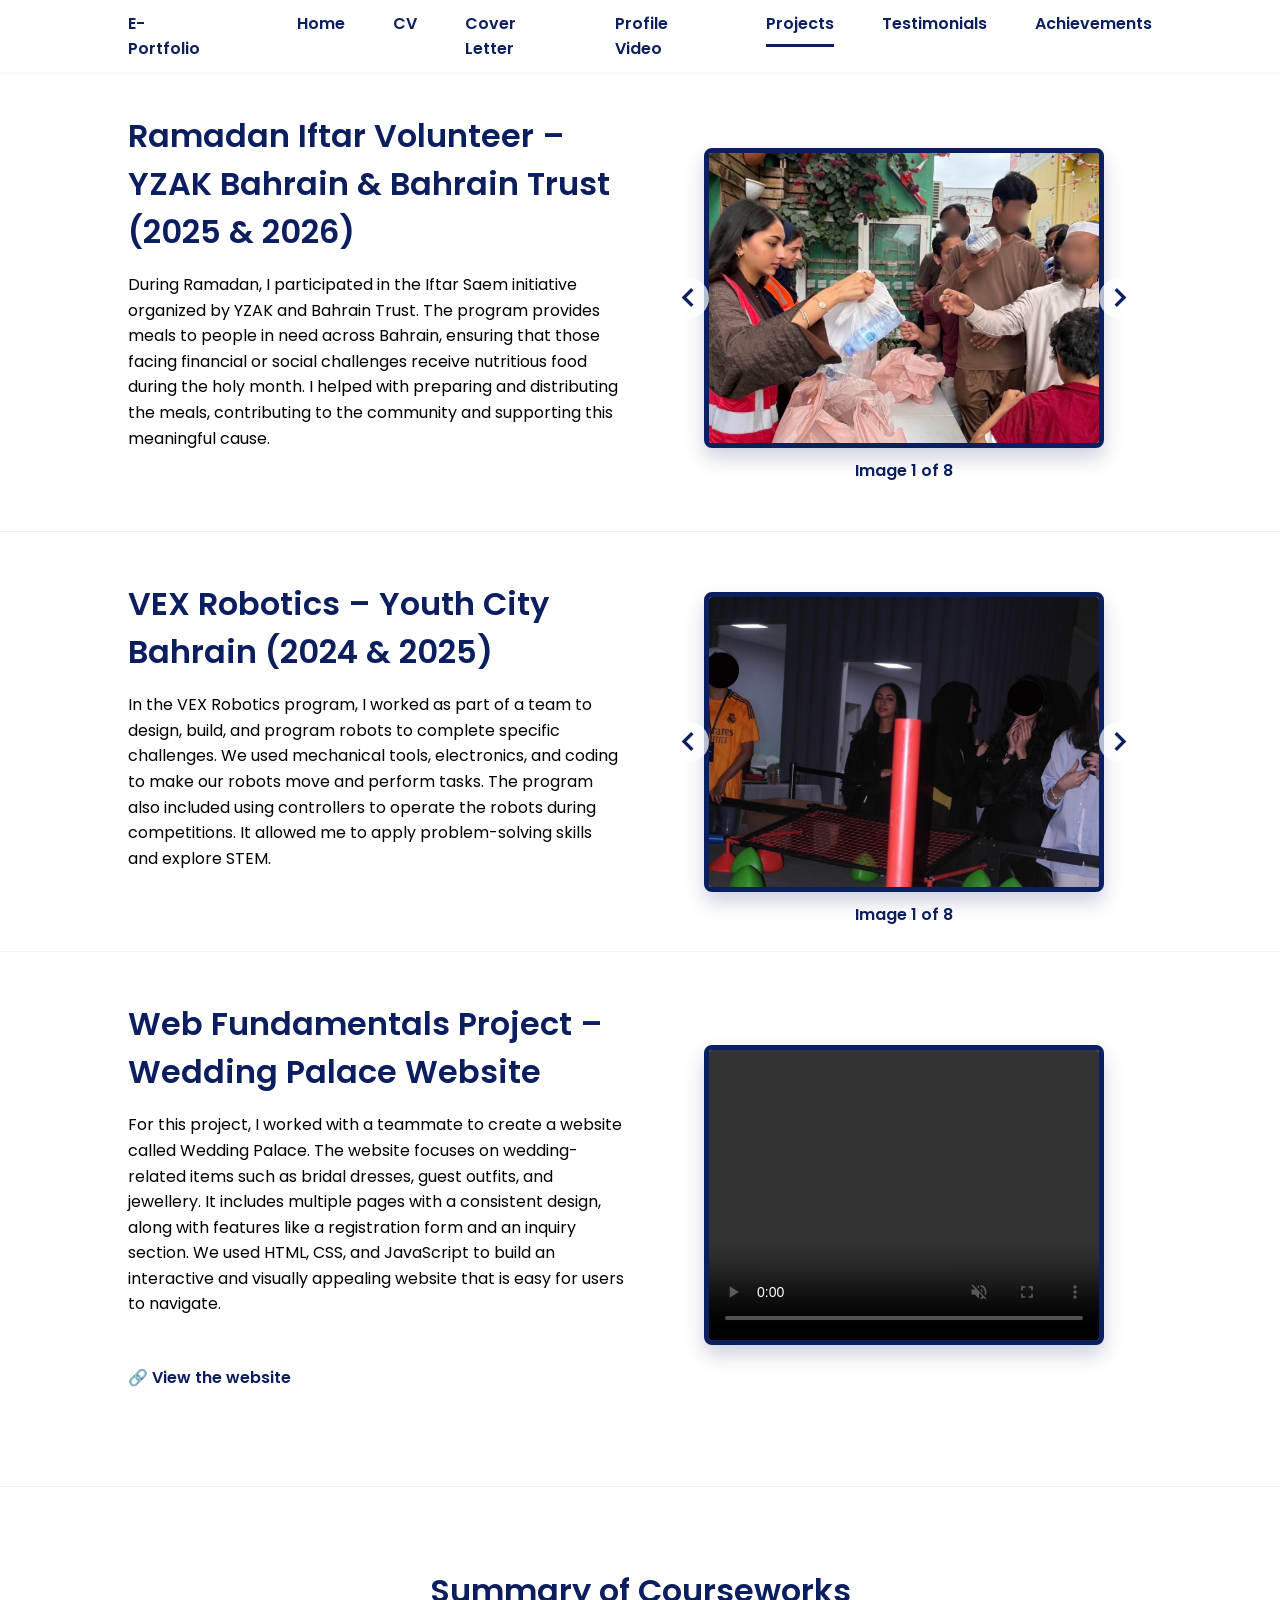
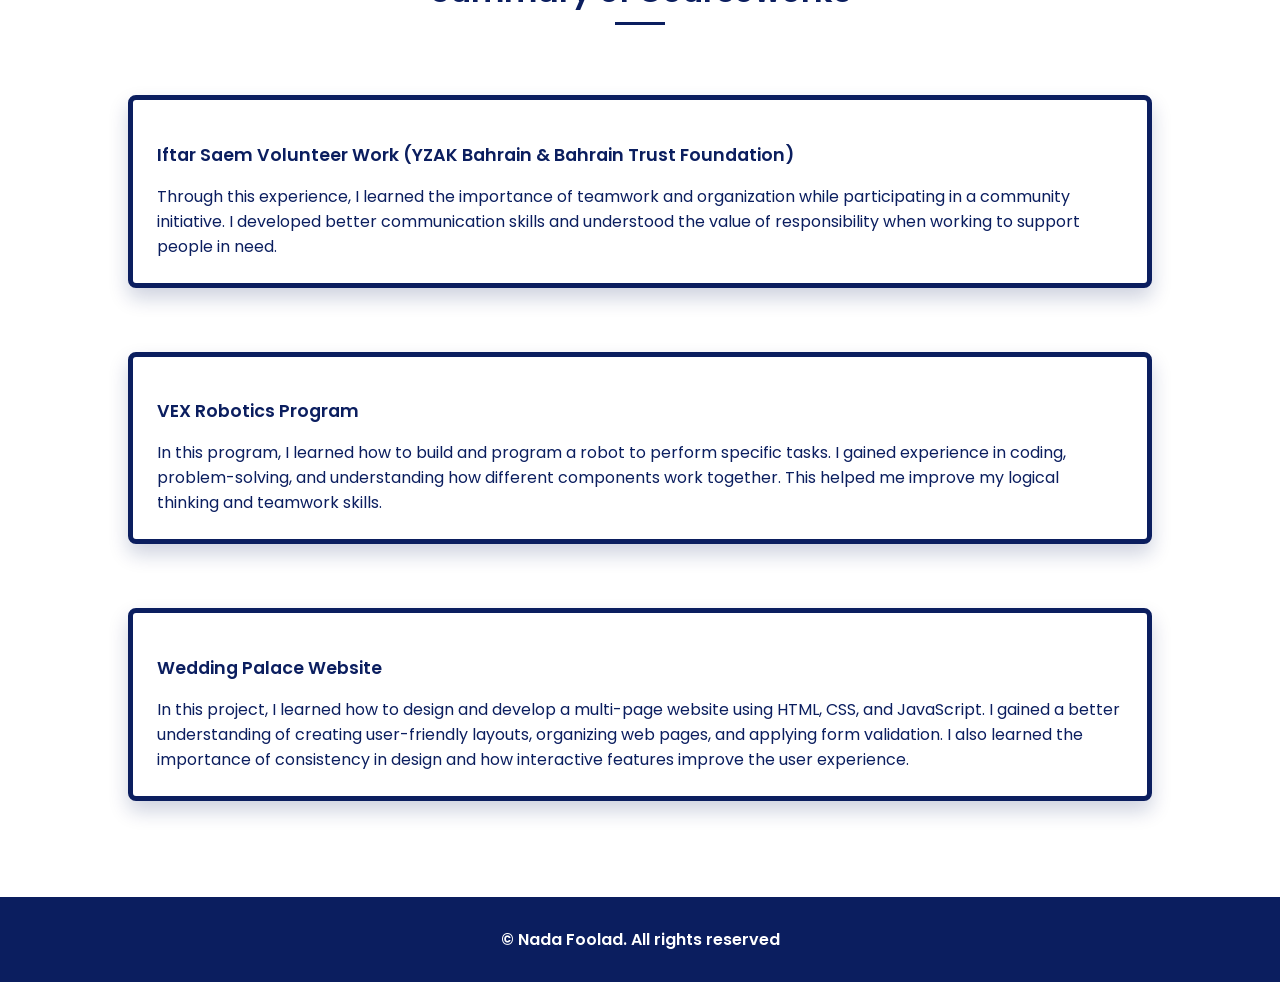
==== e-portfolio/projects.html @ db6e99e9 "Add files via upload" ====
<!DOCTYPE html>
<html lang="en">
<head>
<meta charset="UTF-8">
<meta name="viewport" content="width=device-width, initial-scale=1.0">
<link rel="stylesheet" href="stylesheet.css">
<link href='https://cdn.jsdelivr.net/npm/boxicons@2.0.5/css/boxicons.min.css' rel='stylesheet'>
<title>Projects</title>
<style>
.slider__icon {
font-size: 2.5rem;
color: #0b1e5f;
cursor: pointer;
transition: .3s;
z-index: 10;
background: rgba(255, 255, 255, 0.7);
border-radius: 50%;
}
.slider__icon:hover { transform: scale(1.2); color: #000; }
.home__img-container {
display: flex;
align-items: center;
justify-content: center;
position: relative;
width: 100%;
max-width: 450px;
margin: 0 auto;
}

.project__title {
font-size: var(--h2-font-size);
color: var(--first-color);
margin-bottom: var(--mb-2);
font-weight: var(--font-semi);
}

.media-box {
border: 5px solid #0b1e5f;
border-radius: 0.5rem;
overflow: hidden;
box-shadow: 0px 10px 20px rgba(11, 30, 95, 0.2);
background: #fff; /* Changed to white */
width: 400px;
height: 300px;
display: flex;
align-items: center;
justify-content: center;
}

.media-box img, .media-box video {
width: 100%;
height: 100%;
object-fit: cover;
display: block;
}

.project__link {
display: inline-block;
margin-top: 1rem;
color: #0b1e5f;
font-weight: var(--font-semi);
text-decoration: none;
}
.project__link:hover {
text-decoration: underline;
}

/* Added Summary Styles */
.summary__section {
background-color: transparent; 
padding: 4rem 0;
}
.summary__title {
text-align: center;
margin-bottom: var(--mb-6);
position: relative;
}
.summary__title::after {
content: "";
position: absolute;
width: 50px;
height: 3px;
background-color: var(--first-color);
bottom: -10px;
left: 0;
right: 0;
margin: auto;
}
.summary__container {
row-gap: 2rem;
}
.summary__item {
background: #fff;
padding: 1.5rem;
border-radius: 0.5rem;
border: 5px solid #0b1e5f; 
box-shadow: 0px 10px 20px rgba(11, 30, 95, 0.2);
margin-bottom: 2rem;
}
.summary__subtitle {
font-size: 1.1rem;
color: var(--first-color);
margin-bottom: var(--mb-2);
font-weight: var(--font-semi);
}
</style>
</head>
<body>
<header class="l-header">
<nav class="nav bd-grid">
<div><a href="index.html" class="nav__logo">E-Portfolio</a></div>
<div class="nav__menu" id="nav-menu">
<ul class="nav__list">
<li class="nav__item"><a href="index.html" class="nav__link">Home</a></li>
<li class="nav__item"><a href="cv.html" class="nav__link">CV</a></li>
<li class="nav__item"><a href="cover-letter.html" class="nav__link">Cover Letter</a></li>
<li class="nav__item"><a href="video.html" class="nav__link">Profile Video</a></li>
<li class="nav__item"><a href="projects.html" class="nav__link active-link">Projects</a></li>
<li class="nav__item"><a href="testimonials.html" class="nav__link">Testimonials</a></li>
<li class="nav__item"><a href="achievements.html" class="nav__link">Achievements</a></li>
</ul>
</div>
<div class="nav__toggle" id="nav-toggle"><i class='bx bx-menu'></i></div>
</nav>
</header>

<main class="l-main">
<section class="home bd-grid" id="projects-yzak" style="padding-top: 7rem; padding-bottom: 2rem;">
<div class="home__data">
<h2 class="project__title">Ramadan Iftar Volunteer – YZAK Bahrain & Bahrain Trust (2025 & 2026)</h2>
<p class="home__description">
During Ramadan, I participated in the Iftar Saem initiative organized by YZAK and Bahrain Trust. The program provides meals to people in need across Bahrain, ensuring that those facing financial or social challenges receive nutritious food during the holy month. I helped with preparing and distributing the meals, contributing to the community and supporting this meaningful cause.
</p>
</div>

<div class="home__img-container">
<i class='bx bx-chevron-left slider__icon' onclick="changeSlide('yzak', -1)" style="position: absolute; left: -10px;"></i>
<div class="media-box">
<img src="yzak1.jpg" id="yzakImage" alt="Volunteer">
</div>
<i class='bx bx-chevron-right slider__icon' onclick="changeSlide('yzak', 1)" style="position: absolute; right: -10px;"></i>
<p id="yzakCounter" style="position: absolute; bottom: -35px; color: #0b1e5f; font-weight: 600;">Image 1 of 8</p>
</div>
</section>

<hr style="border: 0; height: 1px; background: #eee; margin: 1rem 0;">

<section class="home bd-grid" id="projects-vex" style="padding-top: 2rem; padding-bottom: 2rem;">
<div class="home__data">
<h2 class="project__title">VEX Robotics – Youth City Bahrain (2024 & 2025)</h2>
<p class="home__description">
In the VEX Robotics program, I worked as part of a team to design, build, and program robots to complete specific challenges.
We used mechanical tools, electronics, and coding to make our robots move and perform tasks.
The program also included using controllers to operate the robots during competitions. It allowed me to apply problem-solving skills and explore STEM.
</p>
</div>

<div class="home__img-container">
<i class='bx bx-chevron-left slider__icon' onclick="changeSlide('vex', -1)" style="position: absolute; left: -10px;"></i>
<div id="vexMediaContainer" class="media-box">
<img src="vex1.jpg" id="vexImage" style="object-position: center 20%;">
</div>
<i class='bx bx-chevron-right slider__icon' onclick="changeSlide('vex', 1)" style="position: absolute; right: -10px;"></i>
<p id="vexCounter" style="position: absolute; bottom: -35px; color: #0b1e5f; font-weight: 600;">Image 1 of 8</p>
</div>
</section>

<hr style="border: 0; height: 1px; background: #eee; margin: 1rem 0;">

<section class="home bd-grid" id="projects-wedding" style="padding-top: 2rem; padding-bottom: 5rem;">
<div class="home__data">
<h2 class="project__title">Web Fundamentals Project – Wedding Palace Website</h2>
<p class="home__description">
For this project, I worked with a teammate to create a website called Wedding Palace. The website focuses on wedding-related items such as bridal dresses, guest outfits, and jewellery. It includes multiple pages with a consistent design, along with features like a registration form and an inquiry section. We used HTML, CSS, and JavaScript to build an interactive and visually appealing website that is easy for users to navigate.
</p>
<a href="https://nadafoolad.github.io/wedding-palace/" class="project__link" target="_blank">🔗 View the website</a>
</div>

<div class="home__img-container">
<div class="media-box">
<video controls autoplay muted loop>
<source src="website.mov" type="video/mp4">
Your browser does not support the video tag.
</video>
</div>
</div>
</section>

<hr style="border: 0; height: 1px; background: #eee; margin: 1rem 0;">
<div style="page-break-before: always;"></div>

<div class="summary__section">
<div class="bd-grid summary__container">
<h2 class="project__title summary__title">Summary of Courseworks</h2>

<div class="summary__item">
<h3 class="summary__subtitle">Iftar Saem Volunteer Work (YZAK Bahrain & Bahrain Trust Foundation)</h3>
<p>Through this experience, I learned the importance of teamwork and organization while participating in a community initiative. I developed better communication skills and understood the value of responsibility when working to support people in need.</p>
</div>

<div class="summary__item">
<h3 class="summary__subtitle">VEX Robotics Program</h3>
<p>In this program, I learned how to build and program a robot to perform specific tasks. I gained experience in coding, problem-solving, and understanding how different components work together. This helped me improve my logical thinking and teamwork skills.</p>
</div>

<div class="summary__item">
<h3 class="summary__subtitle">Wedding Palace Website</h3>
<p>In this project, I learned how to design and develop a multi-page website using HTML, CSS, and JavaScript. I gained a better understanding of creating user-friendly layouts, organizing web pages, and applying form validation. I also learned the importance of consistency in design and how interactive features improve the user experience.</p>
</div>
</div>
</div>

</main>

<footer class="footer">
<p class="footer__copy">&#169; Nada Foolad. All rights reserved</p>
</footer>

<script>
const showMenu = (toggleId, navId) =>{
const toggle = document.getElementById(toggleId), nav = document.getElementById(navId)
if(toggle && nav) toggle.addEventListener('click', ()=>{ nav.classList.toggle('show') })
}
showMenu('nav-toggle','nav-menu')

const sliders = {
yzak: {
images: ["yzak1.jpg", "yzak2.jpg", "yzak3.jpg", "yzak4.jpg", "yzak5.jpg", "yzak6.jpg", "yzak7.jpg", "yzak8.jpg"],
currentIndex: 0
},
vex: {
images: ["vex1.jpg", "vex2.jpg", "vex3.jpg", "vex4.jpg", "vex5.jpg", "vex6.jpg", "vex7.mov", "vex8.jpg"],
currentIndex: 0
}
};

function changeSlide(sliderId, direction) {
const slider = sliders[sliderId];
slider.currentIndex = (slider.currentIndex + direction + slider.images.length) % slider.images.length;
const fileName = slider.images[slider.currentIndex];
const counter = document.getElementById(`${sliderId}Counter`);
if (sliderId === 'vex') {
const container = document.getElementById('vexMediaContainer');
if (fileName.endsWith('.mov')) {
container.innerHTML = `<video controls autoplay muted loop><source src="${fileName}" type="video/mp4"></video>`;
} else {
const position = (fileName === "vex1.jpg") ? "center 20%" : "center center";
container.innerHTML = `<img src="${fileName}" style="object-position: ${position};">`;
}
} else {
document.getElementById(`${sliderId}Image`).src = fileName;
}

counter.innerHTML = `${fileName.endsWith('.mov') ? 'Video' : 'Image'} ${slider.currentIndex + 1} of ${slider.images.length}`;
}
</script>
</body>
</html>
---- e-portfolio/stylesheet.css ----
/*===== GOOGLE FONTS =====*/
@import url("https://fonts.googleapis.com/css2?family=Poppins:wght@400;600;700&display=swap");

/*===== VARIABLES CSS =====*/
:root {
  --header-height: 3rem;
  --font-semi: 600;
  --first-color: #0b1e5f;   
  --second-color: #0b1e5f;  
  --body-font: "Poppins", sans-serif;
  --big-font-size: 2rem;
  --h2-font-size: 1.25rem;
  --normal-font-size: .938rem;
  --smaller-font-size: .75rem;
  --mb-2: 1rem;
  --mb-4: 2rem;
  --mb-5: 2.5rem;
  --mb-6: 3rem;
  --z-fixed: 100;
}

@media screen and (min-width: 968px) {
  :root {
    --big-font-size: 3.5rem;
    --h2-font-size: 2rem;
    --normal-font-size: 1rem;
    --smaller-font-size: .875rem;
  }
}

/*===== BASE =====*/
*, ::before, ::after { box-sizing: border-box; }
html { scroll-behavior: smooth; }

body {
  margin: var(--header-height) 0 0 0;
  font-family: var(--body-font);
  font-size: var(--normal-font-size);
  color: var(--second-color);
  display: flex;
  flex-direction: column;
  min-height: 100vh;
}

h1, h2, p { margin: 0; }
ul { list-style: none; margin: 0; padding: 0; }
a { text-decoration: none; }
img { max-width: 100%; height: auto; display: block; }

/*===== LAYOUT =====*/
.bd-grid {
  max-width: 1024px;
  display: grid;
  grid-template-columns: 100%; 
  grid-column-gap: 2rem;
  margin-left: var(--mb-2);
  margin-right: var(--mb-2);
}

.l-header {
  width: 100%;
  position: fixed;
  top: 0;
  left: 0;
  z-index: var(--z-fixed);
  background-color: #fff;
  box-shadow: 0 1px 4px rgba(146, 161, 176, 0.15);
}

.l-main { 
    flex: 1; 
}

/*===== NAV =====*/
.nav {
  height: var(--header-height);
  display: flex;
  justify-content: space-between;
  align-items: center;
  font-weight: var(--font-semi);
}

@media screen and (max-width: 767px) {
  .nav__menu {
    position: fixed;
    top: var(--header-height);
    right: -100%;
    width: 80%;
    height: 100%;
    padding: 2rem;
    background-color: var(--second-color);
    transition: 0.5s;
  }
}

.nav__item { margin-bottom: var(--mb-4); }
.nav__link { position: relative; color: var(--second-color); transition: .3s; }

.nav__link:hover::after, .active-link::after {
  position: absolute;
  content: "";
  width: 100%;
  height: 0.18rem;
  left: 0;
  top: 2rem;
  background-color: var(--first-color);
}

.nav__logo { color: var(--second-color); }
.nav__toggle { color: var(--second-color); font-size: 1.5rem; cursor: pointer; }
.show { right: 0; }

/*===== HOME =====*/
.home {
  position: relative;
  row-gap: 5rem;
  padding: 4rem 0 2rem;
  align-items: center;
}

.home__title { 
  font-size: var(--big-font-size); 
  margin-bottom: var(--mb-2); 
  color: var(--first-color);
}

.home__description {
  margin-bottom: var(--mb-4);
  color: #000000;
  line-height: 1.6;
}

.home__img { 
    width: 300px; 
    justify-self: center;
}
.home__blob { fill: var(--first-color); }

/* This ensures the photo inside the blob fits perfectly */
.home__blob-img {
    width: 479px; 
    height: 467px;
    object-fit: cover;
}

/* BUTTON STYLING */
.button {
  display: inline-block;
  background-color: var(--first-color);
  color: #fff;
  padding: 0.75rem 2.5rem;
  font-weight: var(--font-semi);
  border-radius: 0.5rem;
  transition: transform 0.3s;
}

.button:hover { transform: translateY(-3px); }

/* ===== FOOTER =====*/
.footer {
  padding: 30px;
  background-color: #0b1e5f;
  color: #ffffff;
  text-align: center;
  font-weight: var(--font-semi);
  margin-top: auto; 
}

/* ===== MEDIA QUERIES =====*/
@media screen and (min-width: 768px) {
  body { margin: 0; }
  .nav { height: calc(var(--header-height) + 1.5rem); }
  .nav__list { display: flex; }
  .nav__item { margin-left: var(--mb-6); margin-bottom: 0; }
  .nav__toggle { display: none; }
  .nav__link { color: var(--second-color); }

  .home {
    padding: 10rem 0 2rem;
    grid-template-columns: 1fr 1fr;
  }
  
  .home__img {
      width: 450px;
  }
  .bd-grid { margin-left: auto; margin-right: auto; }
}
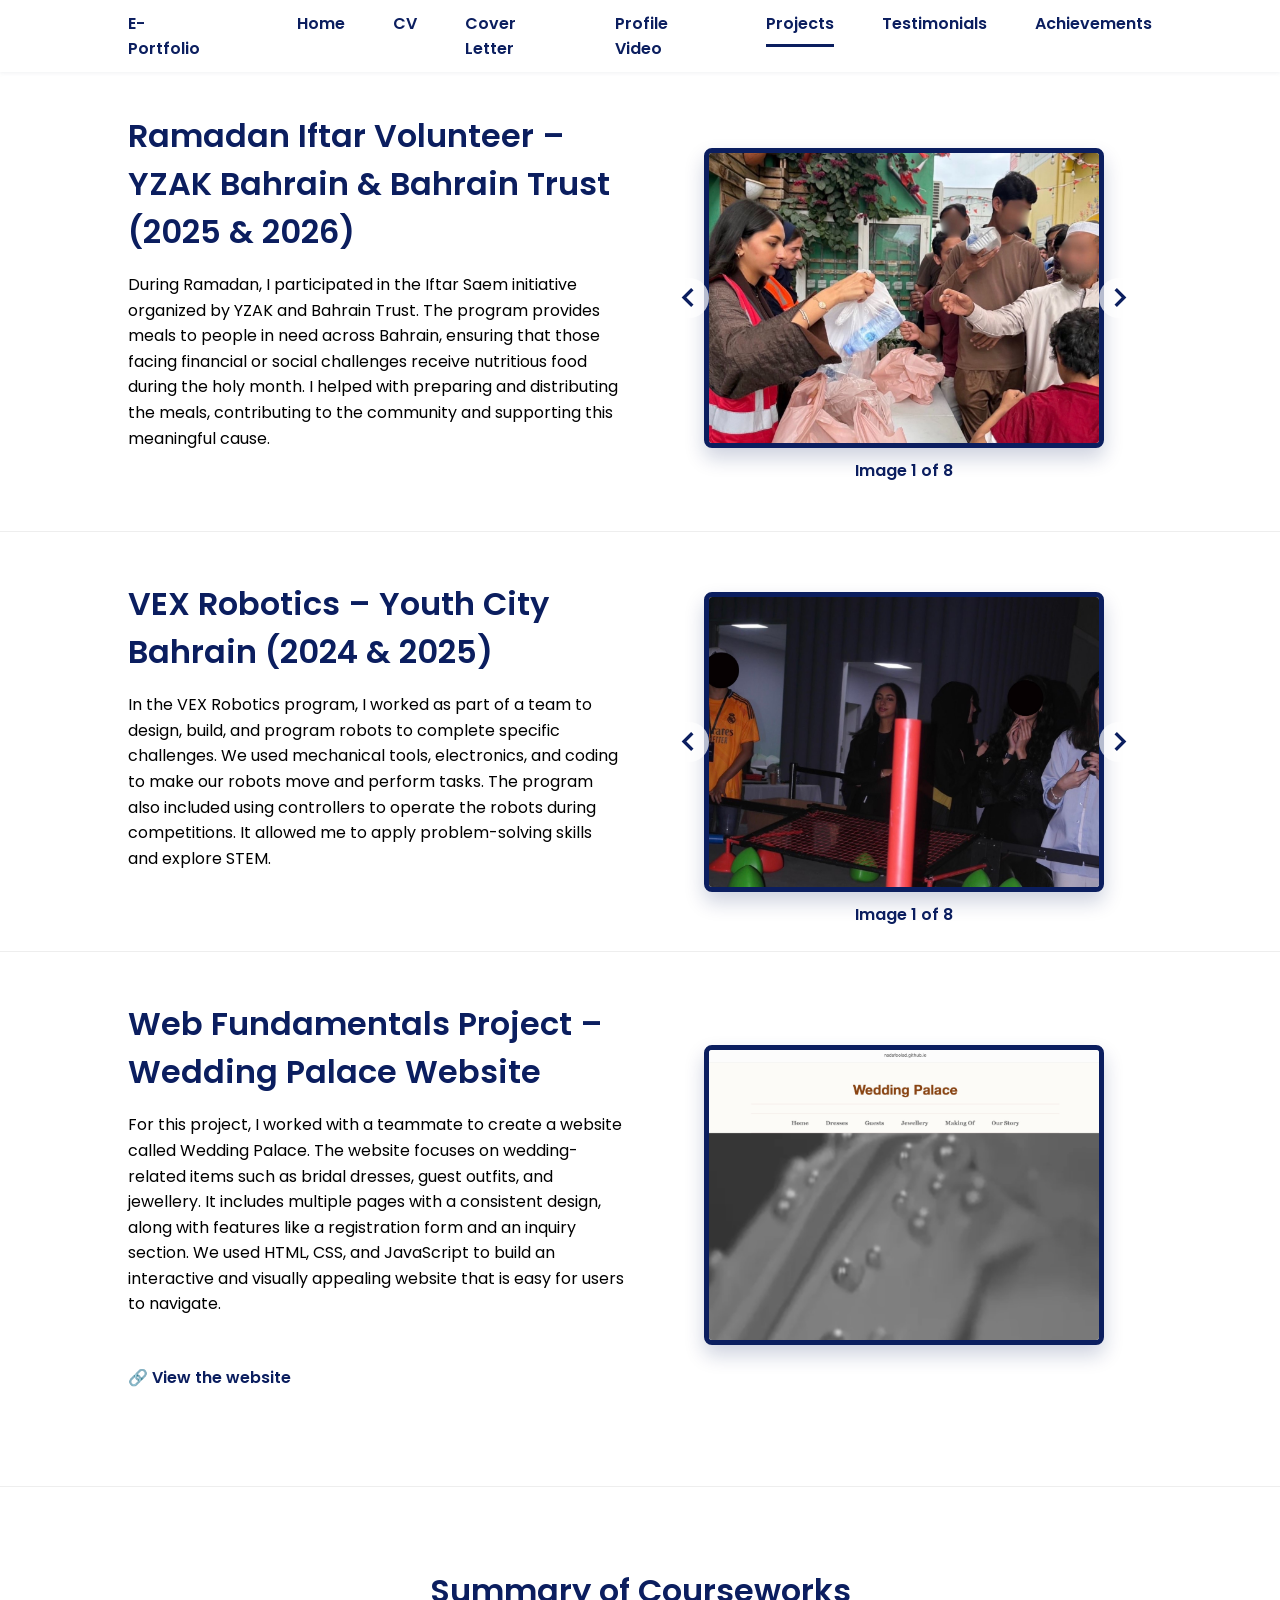
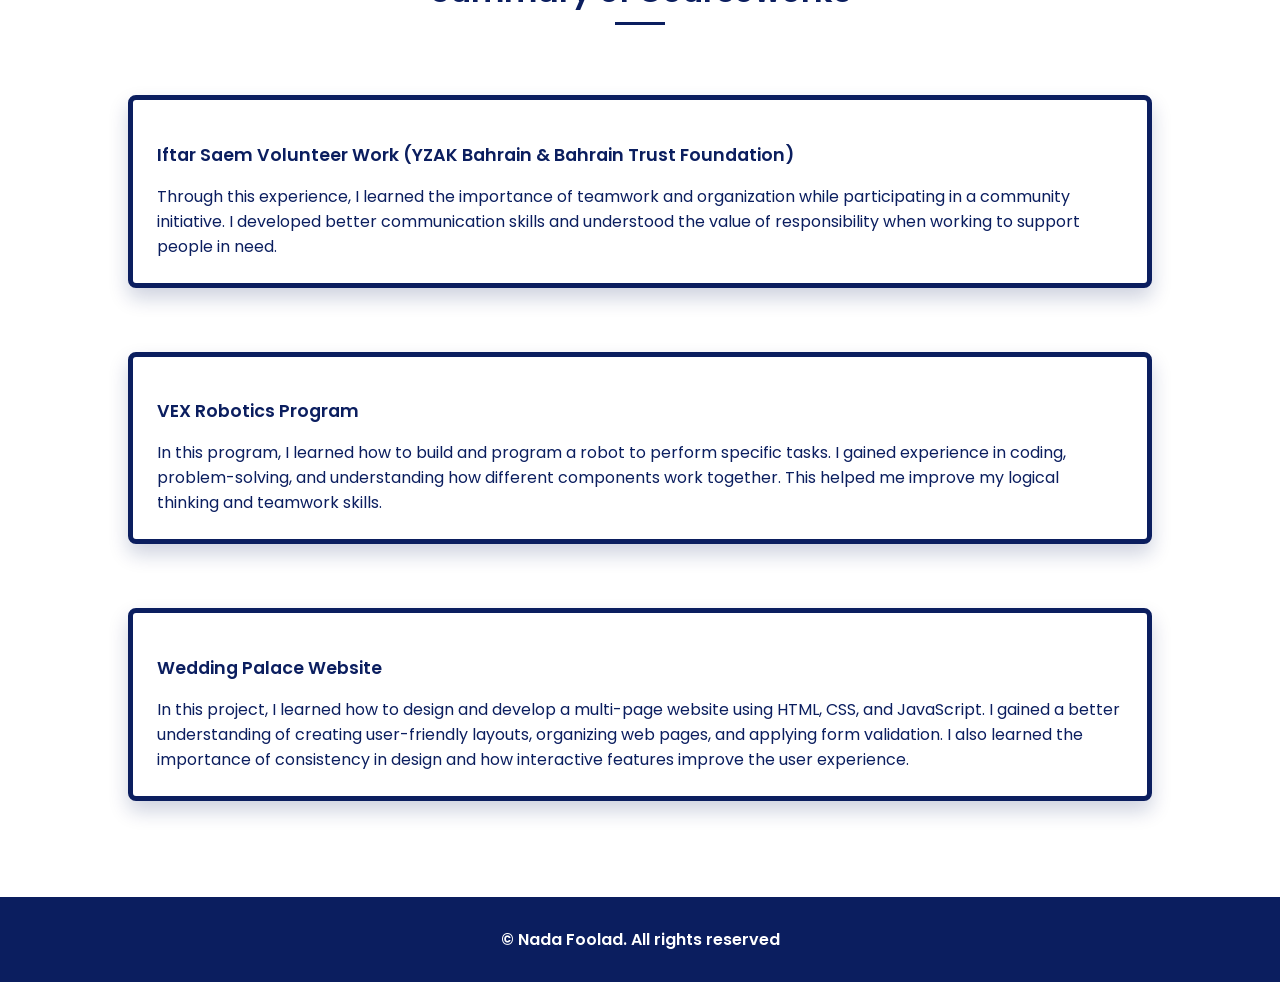
==== commit 393fd9e5: "Add files via upload" ====
--- a/e-portfolio/projects.html
+++ b/e-portfolio/projects.html
@@ -178,10 +178,7 @@
 
 <div class="home__img-container">
 <div class="media-box">
-<video controls autoplay muted loop>
-<source src="website.mov" type="video/mp4">
-Your browser does not support the video tag.
-</video>
+<img src="wedding.jpg" alt="Wedding Palace Website">
 </div>
 </div>
 </section>
